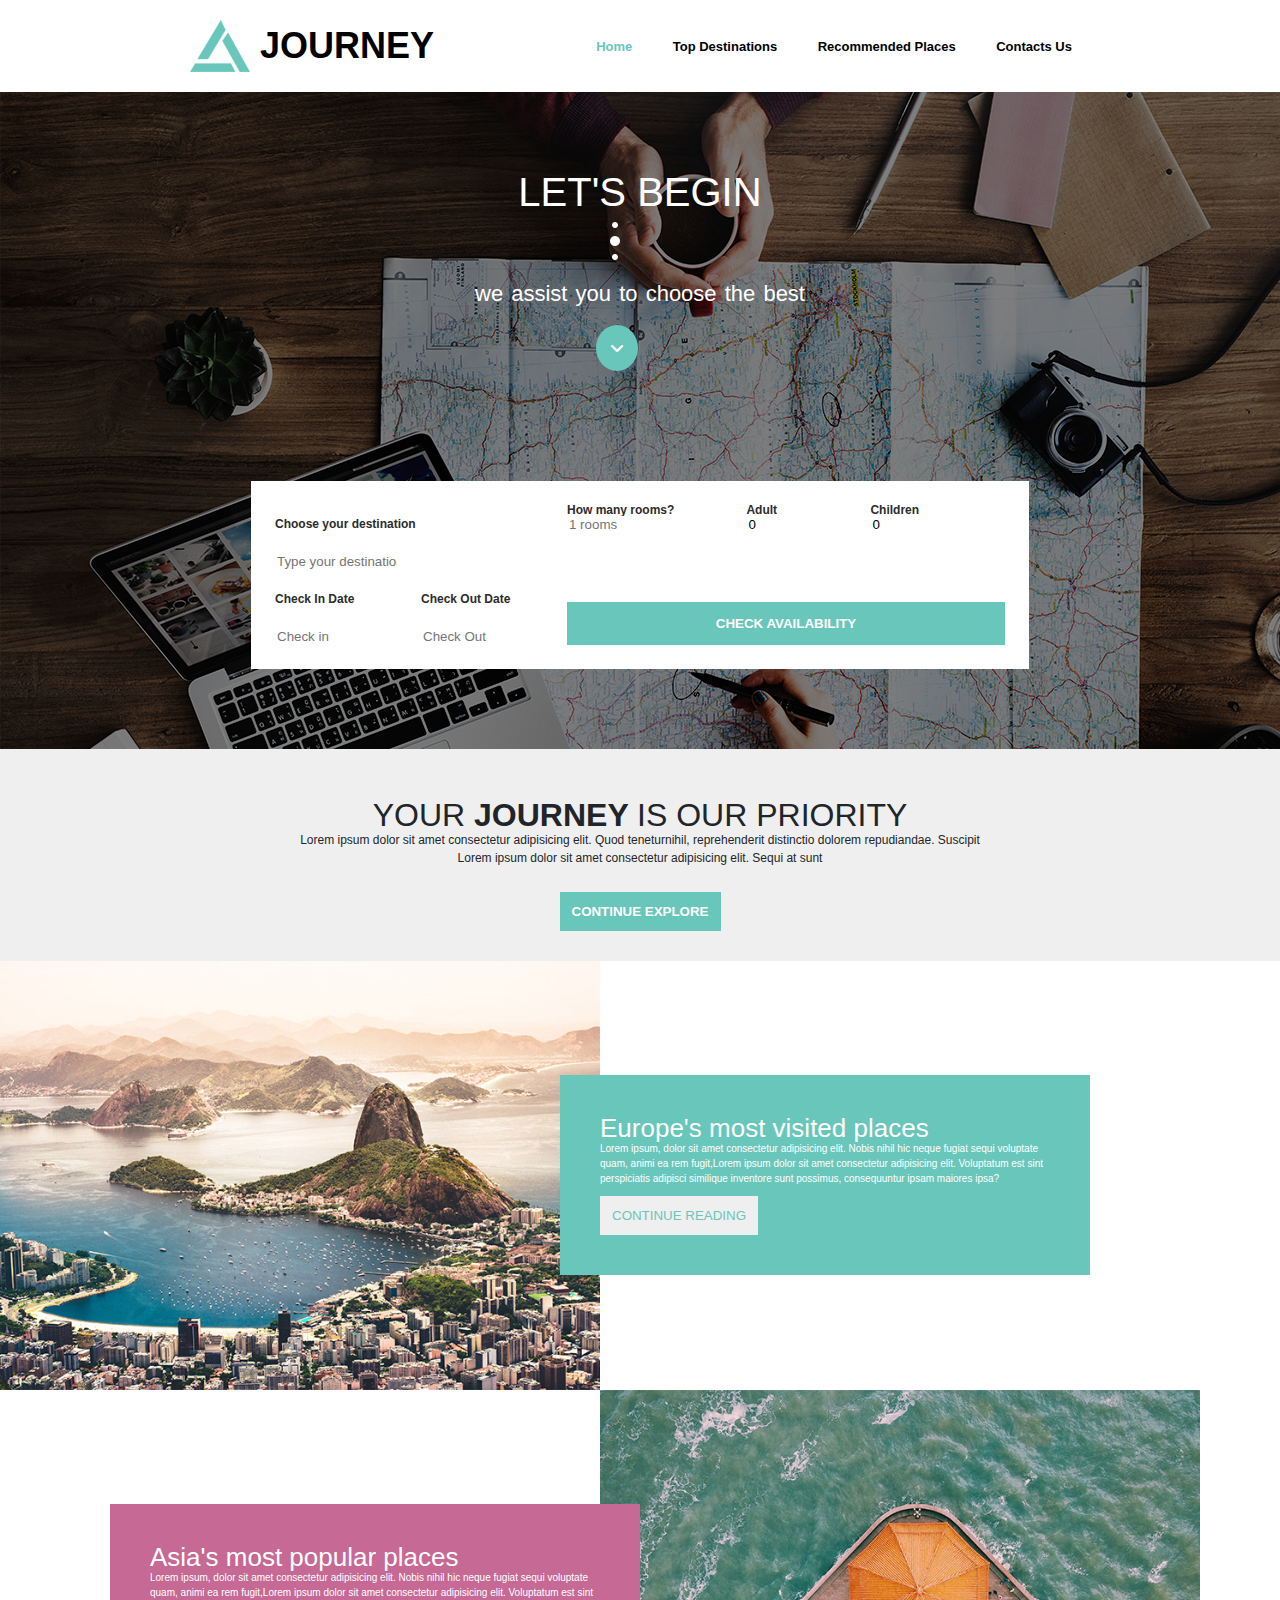
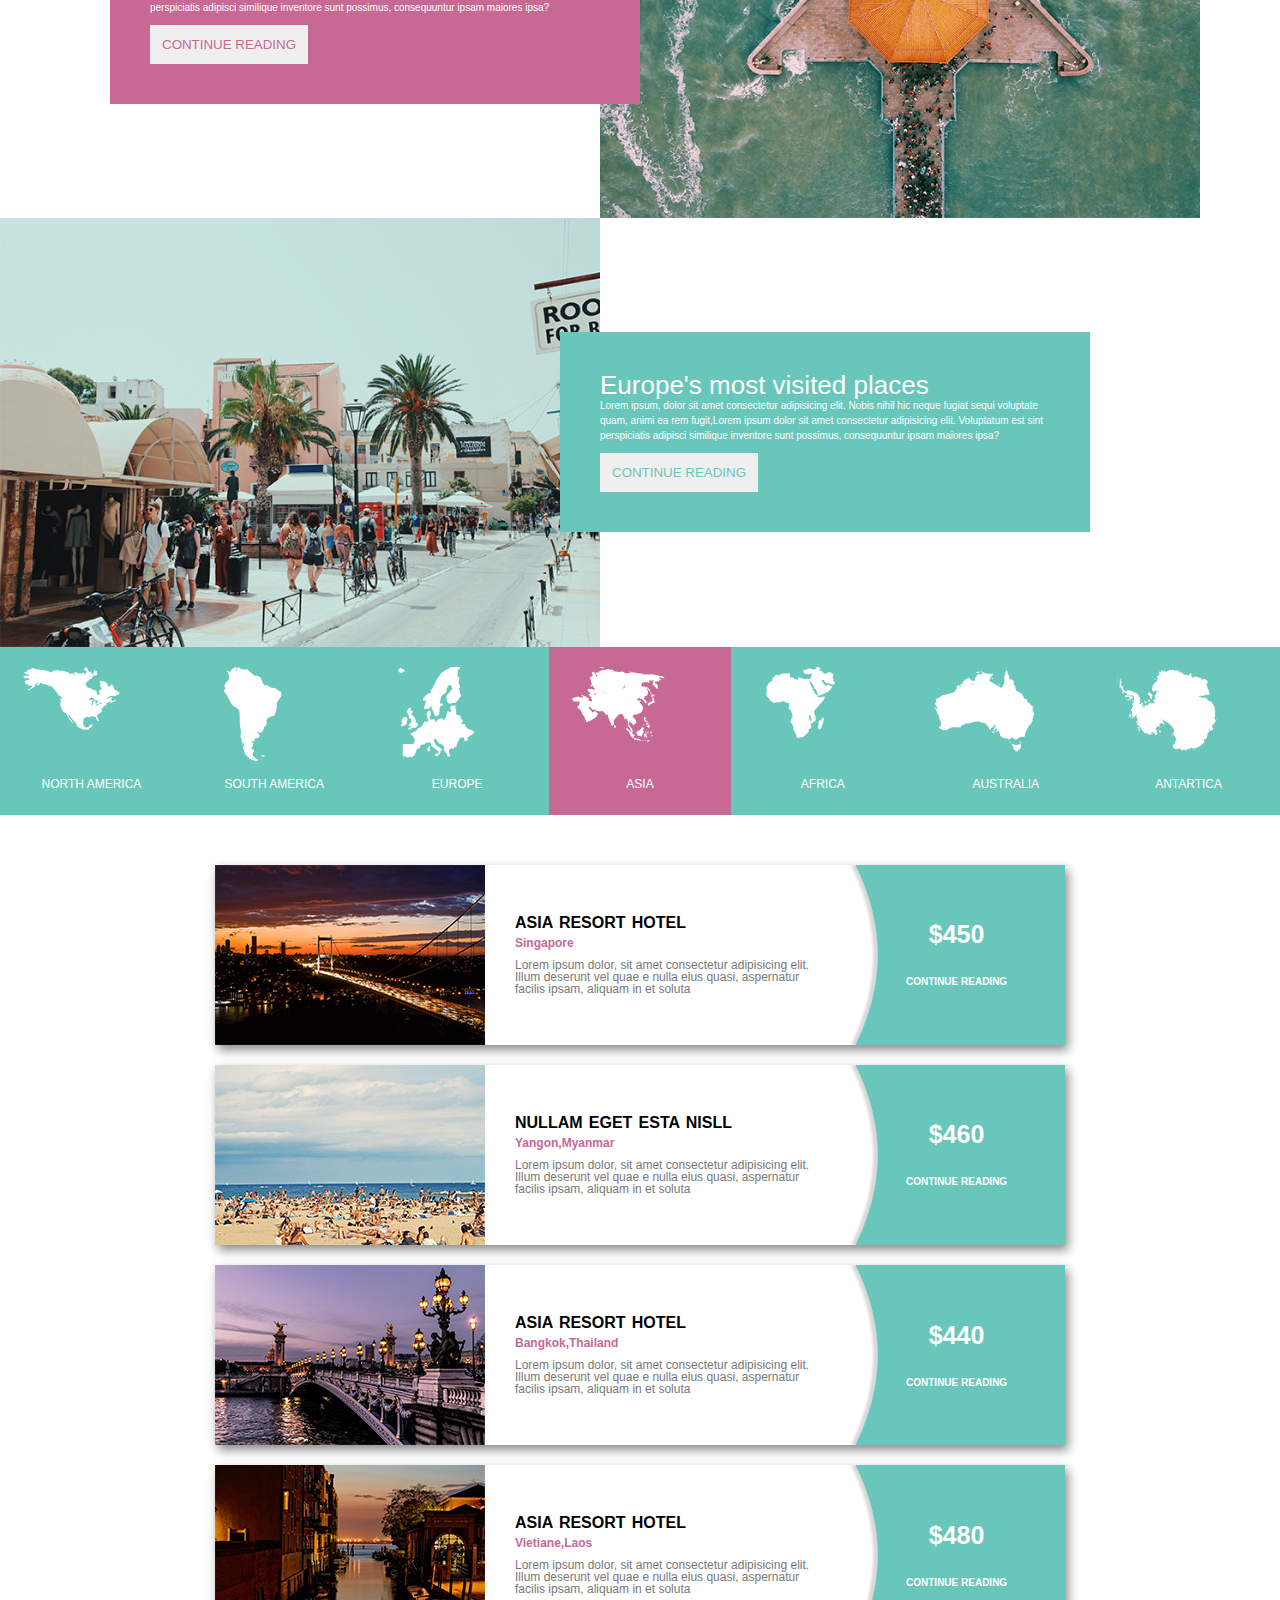
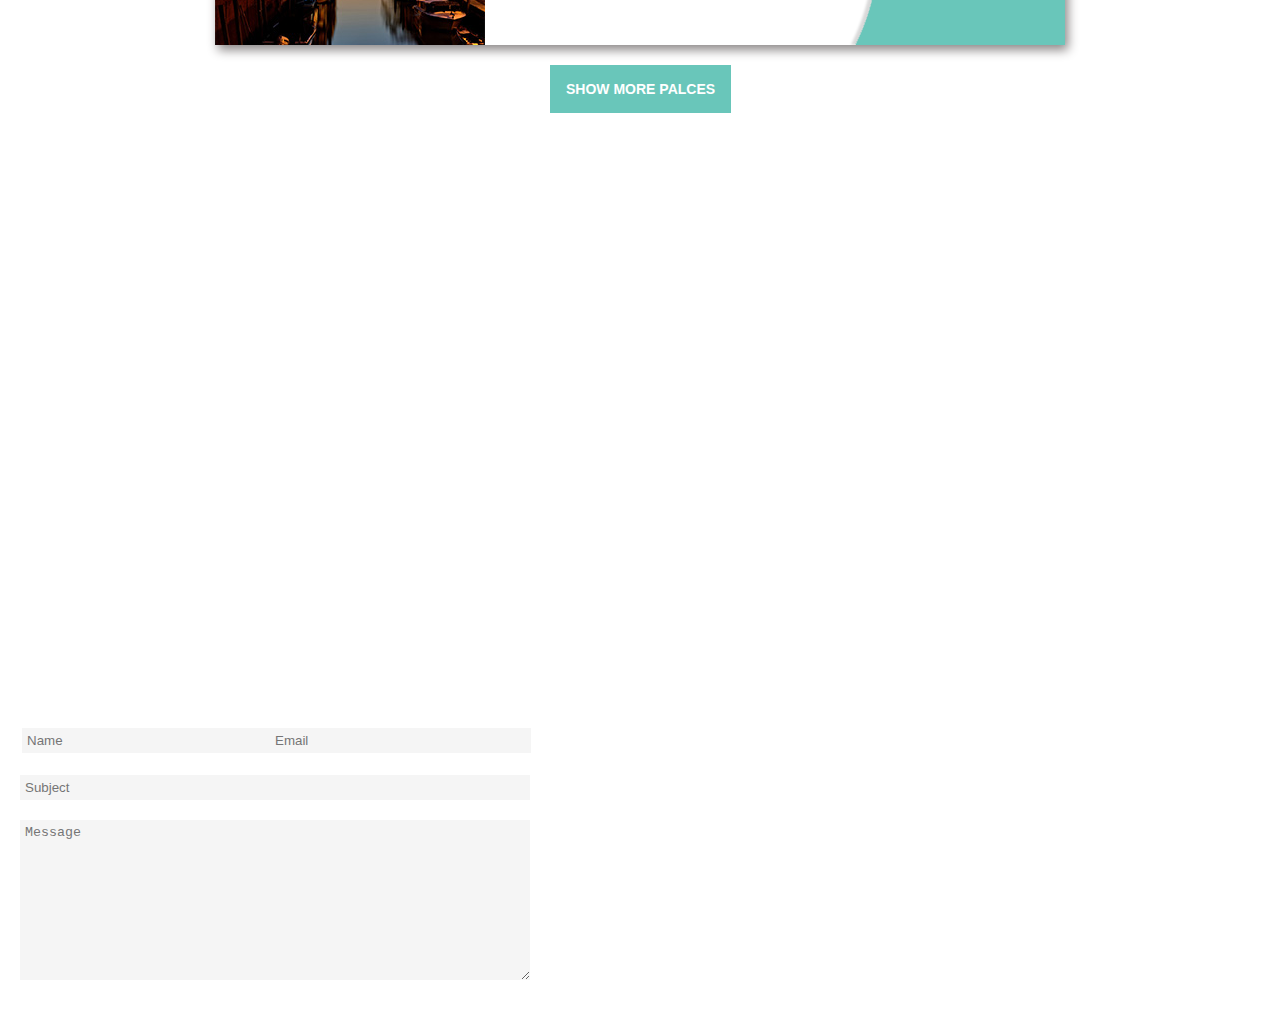
==== Assignment-2/index.html @ e9426e95 "creating a webpage with help of Html & CSS" ====
<!DOCTYPE html>
<html lang="en">
  <head>
    <meta charset="UTF-8" />
    <meta name="viewport" content="width=device-width, initial-scale=1.0" />
    <!-- linking font awesome -->
    <link
      rel="stylesheet"
      href="https://cdnjs.cloudflare.com/ajax/libs/font-awesome/6.0.0/css/all.min.css"
    />
    <!-- linking style sheet -->
    <link rel="stylesheet" href="style.css" />
    <title>Document</title>
  </head>
  <body>
    <!-- header -->
    <header>
      <div class="container flex">
        <img src="assets/logo.png" alt="logo" />
        <span class="logo">JOURNEY</span>
        <nav>
          <a style="color: #69c6ba" href="#">Home</a>
          <a href="#">Top Destinations</a>
          <a href="#">Recommended Places</a>
          <a href="#">Contacts Us</a>
        </nav>
      </div>
    </header>
    <!-- main tag is start from here  -->
    <main>
      <!-- section banner  -->
      <section class="banner">
        <h1>LET'S BEGIN</h1>
        <img class="dot" src="assets/dots-3.png" alt="dots" />
        <p class="bnrtext">we assist you to choose the best</p>
        <i class="fa-solid fa-angle-down" style="color: #ffffff"></i>
        <!-- check availability form portion -->
        <form action="index.html" method="post">
          <div class="flex2">
            <fieldset class="col1">
              <legend>Choose your destination</legend>
              <input type="text" placeholder="Type your destination..." />
              <legend>Check In Date</legend>
              <input type="text" placeholder="Check in" />
            </fieldset>
            <fieldset class="col2">
              <legend>Check Out Date</legend>
              <input type="text" placeholder="Check Out" />
            </fieldset>
            <fieldset class="col3">
              <div class="col-flex">
                <div class="col3-flex">
                  <legend>
                    How many rooms?
                    <input type="number" placeholder="1 rooms" required />
                  </legend>
                  <legend>
                    Adult
                    <input
                      type="number"
                      id="quantity"
                      name="quantity"
                      min="0"
                      max="12"
                      step="1"
                      value="0"
                    />
                  </legend>
                  <legend>
                    Children
                    <input
                      type="number"
                      id="quantity"
                      name="quantity"
                      min="0"
                      max="10"
                      step="1"
                      value="0"
                    />
                  </legend>
                </div>
                <button class="btn">CHECK AVAILABILITY</button>
              </div>
            </fieldset>
          </div>
        </form>
      </section>
      <!-- article portion -->
      <article class="article1">
        <h2>YOUR <span class="highlight"> JOURNEY </span> IS OUR PRIORITY</h2>
        <p class="articletxt">
          Lorem ipsum dolor sit amet consectetur adipisicing elit. Quod
          teneturnihil, reprehenderit distinctio dolorem repudiandae. Suscipit
        </p>
        <p class="articletxt">
          Lorem ipsum dolor sit amet consectetur adipisicing elit. Sequi at sunt
        </p>
        <button class="btn2">CONTINUE EXPLORE</button>
      </article>
      <!-- section2 -->
      <section>
        <div class="flex">
          <figure>
            <img class="articleimg" src="assets/tm-img-01.jpg" alt="europe" />
          </figure>
          <div class="placeinfo">
            <h3>Europe's most visited places</h3>
            <p class="placeP">
              Lorem ipsum, dolor sit amet consectetur adipisicing elit. Nobis
              nihil hic neque fugiat sequi voluptate quam, animi ea rem
              fugit,Lorem ipsum dolor sit amet consectetur adipisicing elit.
              Voluptatum est sint perspiciatis adipisci similique inventore sunt
              possimus, consequuntur ipsam maiores ipsa?
            </p>
            <button class="btn3">CONTINUE READING</button>
          </div>
        </div>
        <div class="flex">
          <div
            style="margin-left: 110px; background-color: #c66995"
            class="placeinfo"
          >
            <h3>Asia's most popular places</h3>
            <p class="placeP">
              Lorem ipsum, dolor sit amet consectetur adipisicing elit. Nobis
              nihil hic neque fugiat sequi voluptate quam, animi ea rem
              fugit,Lorem ipsum dolor sit amet consectetur adipisicing elit.
              Voluptatum est sint perspiciatis adipisci similique inventore sunt
              possimus, consequuntur ipsam maiores ipsa?
            </p>
            <button style="color: #c66995" class="btn3">
              CONTINUE READING
            </button>
          </div>
          <figure>
            <img
              style="margin-left: 600px"
              class="articleimg"
              src="assets/tm-img-02.jpg"
              alt="europe"
            />
          </figure>
        </div>
        <div class="flex">
          <figure>
            <img class="articleimg" src="assets/tm-img-03.jpg" alt="europe" />
          </figure>
          <div class="placeinfo">
            <h3>Europe's most visited places</h3>
            <p class="placeP">
              Lorem ipsum, dolor sit amet consectetur adipisicing elit. Nobis
              nihil hic neque fugiat sequi voluptate quam, animi ea rem
              fugit,Lorem ipsum dolor sit amet consectetur adipisicing elit.
              Voluptatum est sint perspiciatis adipisci similique inventore sunt
              possimus, consequuntur ipsam maiores ipsa?
            </p>
            <button class="btn3">CONTINUE READING</button>
          </div>
        </div>
      </section>
      <!-- map section -->
      <section class="sectionmap">
        <figure class="map">
          <img src="assets/north-america.png" alt="mapimg" />
          <p>NORTH AMERICA</p>
        </figure>
        <figure class="map">
          <img src="assets/south-america.png" alt="mapimg" />
          <p>SOUTH AMERICA</p>
        </figure>
        <figure class="map">
          <img src="assets/europe.png" alt="mapimg" />
          <p>EUROPE</p>
        </figure>
        <figure style="background-color: #c66995" class="map">
          <img src="assets/asia.png" alt="mapimg" />
          <p>ASIA</p>
        </figure>
        <figure class="map">
          <img src="assets/africa.png" alt="mapimg" />
          <p>AFRICA</p>
        </figure>
        <figure class="map">
          <img src="assets/australia.png" alt="mapimg" />
          <p>AUSTRALIA</p>
        </figure>
        <figure class="map">
          <img src="assets/antartica.png" alt="mapimg" />
          <p>ANTARTICA</p>
        </figure>
      </section>
      <!-- card section -->
      <section class="cards">
        <figure class="container card">
          <img src="assets/tm-img-07.jpg" alt="img" />
          <div class="cardtxt">
            <h4>ASIA RESORT HOTEL</h4>
            <span class="countryname">Singapore</span>
            <p class="cardp">
              Lorem ipsum dolor, sit amet consectetur adipisicing elit. Illum
              deserunt vel quae e nulla eius quasi, aspernatur facilis ipsam,
              aliquam in et soluta
            </p>
          </div>
          <img class="curve" src="assets/button-curve.png" alt="curveimg" />
          <div class="cardmoney">
            <span>$450</span>
            <p>CONTINUE READING</p>
          </div>
        </figure>
        <figure class="container card">
          <img src="assets/tm-img-06.jpg" alt="img" />
          <div class="cardtxt">
            <h4>NULLAM EGET ESTA NISLL</h4>
            <span class="countryname">Yangon,Myanmar</span>
            <p class="cardp">
              Lorem ipsum dolor, sit amet consectetur adipisicing elit. Illum
              deserunt vel quae e nulla eius quasi, aspernatur facilis ipsam,
              aliquam in et soluta
            </p>
          </div>
          <img class="curve" src="assets/button-curve.png" alt="curveimg" />
          <div class="cardmoney">
            <span>$460</span>
            <p>CONTINUE READING</p>
          </div>
        </figure>
        <figure class="container card">
          <img src="assets/tm-img-05.jpg" alt="img" />
          <div class="cardtxt">
            <h4>ASIA RESORT HOTEL</h4>
            <span class="countryname">Bangkok,Thailand</span>
            <p class="cardp">
              Lorem ipsum dolor, sit amet consectetur adipisicing elit. Illum
              deserunt vel quae e nulla eius quasi, aspernatur facilis ipsam,
              aliquam in et soluta
            </p>
          </div>
          <img class="curve" src="assets/button-curve.png" alt="curveimg" />
          <div class="cardmoney">
            <span>$440</span>
            <p>CONTINUE READING</p>
          </div>
        </figure>
        <figure class="container card">
          <img src="assets/tm-img-04.jpg" alt="img" />
          <div class="cardtxt">
            <h4>ASIA RESORT HOTEL</h4>
            <span class="countryname">Vietiane,Laos</span>
            <p class="cardp">
              Lorem ipsum dolor, sit amet consectetur adipisicing elit. Illum
              deserunt vel quae e nulla eius quasi, aspernatur facilis ipsam,
              aliquam in et soluta
            </p>
          </div>
          <img class="curve" src="assets/button-curve.png" alt="curveimg" />
          <div class="cardmoney">
            <span>$480</span>
            <p>CONTINUE READING</p>
          </div>
        </figure>
        <button class="btn4">SHOW MORE PALCES</button>
      </section>
      <!-- contact us section  -->
      <section class="contact">
        <iframe
          src="https://www.google.com/maps/embed?pb=!1m18!1m12!1m3!1d57173176.00670386!2d100!3d28.999999999999996!2m3!1f0!2f0!3f0!3m2!1i1024!2i768!4f13.1!3m3!1m2!1s0x3663f18a24cbe857%3A0xa9416bfcd3a0f459!2sAsia!5e0!3m2!1sen!2sin!4v1702929101754!5m2!1sen!2sin"
          width="100%"
          height="500"
          style="border: 0"
          allowfullscreen=""
          loading="lazy"
          referrerpolicy="no-referrer-when-downgrade"
        >
        </iframe>
        <div class="overlay"></div>
        <form class="map-form" action="submit" style="position: absolute">
          <div class="flex-inp">
            <input class="inp" type="text" placeholder="Name" />
            <input class="inp" type="email" placeholder="Email" />
          </div>
          <input class="inp" type="text" placeholder="Subject" />
          <textarea
            class="inp"
            style="border: none"
            name="message"
            cols="30"
            rows="10"
            placeholder="Message"
          ></textarea>
        </form>
      </section>
      
    </main>
  </body>
</html>
---- Assignment-2/style.css ----
/* http://meyerweb.com/eric/tools/css/reset/ 
   v2.0 | 20110126
   License: none (public domain)
*/

html,
body,
div,
span,
applet,
object,
iframe,
h1,
h2,
h3,
h4,
h5,
h6,
p,
blockquote,
pre,
a,
abbr,
acronym,
address,
big,
cite,
code,
del,
dfn,
em,
img,
ins,
kbd,
q,
s,
samp,
small,
strike,
strong,
sub,
sup,
tt,
var,
b,
u,
i,
center,
dl,
dt,
dd,
ol,
ul,
li,
fieldset,
form,
label,
legend,
table,
caption,
tbody,
tfoot,
thead,
tr,
th,
td,
article,
aside,
canvas,
details,
embed,
figure,
figcaption,
footer,
header,
hgroup,
menu,
nav,
output,
ruby,
section,
summary,
time,
mark,
audio,
video {
  margin: 0;
  padding: 0;
  border: 0;
  font-size: 100%;
  font: inherit;
  vertical-align: baseline;
}
/* HTML5 display-role reset for older browsers */
article,
aside,
details,
figcaption,
figure,
footer,
header,
hgroup,
menu,
nav,
section {
  display: block;
}
body {
  line-height: 1;
}
ol,
ul {
  list-style: none;
}
blockquote,
q {
  quotes: none;
}
blockquote:before,
blockquote:after,
q:before,
q:after {
  content: '';
  content: none;
}
table {
  border-collapse: collapse;
  border-spacing: 0;
}
/* general */
body {
  font-family: sans-serif;
}
.container {
  max-width: 900px;
  margin: 0 auto;
}
.flex {
  display: flex;
  justify-content: space-between;
  align-items: center;
}
.flex2 {
  display: flex;
  align-items: flex-end;
}
/* header */
header {
  padding: 20px;
}
.logo {
  font-size: 36px;
  font-weight: 700;
  margin: 0px 100px 0px 10px;
}
nav {
  margin-left: 44px;
}
a {
  text-decoration: none;
  color: black;
  padding: 0px 18px;
  font-size: 13px;
  font-weight: 700;
}
/* banner */
h1 {
  font-size: 40px;
  color: white;
  text-align: center;
}
.dot {
  margin: 10px 0px 10px 530px;
}
.banner {
  background: linear-gradient(to right, rgba(0, 0, 0, 0.5), rgba(0, 0, 0, 0.5)),
    url(assets/banner.jpg);
  padding: 80px 80px 50px 80px;
}
.bnrtext {
  font-size: 22px;
  margin: 10px 0px;
  color: white;
  text-align: center;
  word-spacing: 2px;
}
.fa-angle-down {
  color: #fff;
  background-color: #69c6ba;
  padding: 15px;
  border-radius: 100%;
  margin: 10px 0px 80px 516px;
}
form {
  background-color: white;
  width: 730px;
  margin: 30px auto;
  padding: 0px 24px 24px 24px;
  display: flex;
  justify-content: space-between;
}
legend {
  font-size: 12px;
  font-weight: 700;
  color: rgb(44, 44, 44);
  margin: 23px 0px;
}
input {
  width: 120px;
  border: none;
}
.col1 {
  flex: 0 1 20%;
}
.col2 {
  flex: 0 1 20%;
  display: flex;
}
.col3 {
  flex: 0 1 60%;
}
.col-flex {
  display: flex;
  flex-direction: column;
}
.col3-flex {
  display: flex;
  justify-content: space-between;
}
.btn {
  border: none;
  font-weight: 600;
  color: #fff;
  background-color: #69c6ba;
  padding: 14px 0px;
  margin-top: 46px;
}
/* Article portion  */
.article1 {
  background-color: #efefef;
  padding: 50px 0 30px 0;
  text-align: center;
}
h2 {
  font-size: 32px;
  color: #212529;
}
.highlight {
  font-weight: 700;
  color: #212529;
}
.articletxt {
  line-height: 1.5;
  font-size: 12px;
  color: #212529;
}
.btn2 {
  border: none;
  font-weight: 600;
  color: #fff;
  background-color: #69c6ba;
  padding: 12px;
  margin-top: 25px;
}
/* section2 */
figure {
  flex: 0 1 50%;
  display: flex;
}
.articleimg {
  max-width: 600px;
}
.placeinfo {
  background-color: #69c6ba;
  padding: 40px;
  width: 450px;
  position: absolute;
  margin-left: 560px;
}
h3 {
  font-size: 26px;
  color: white;
}
.placeP {
  color: #fff;
  font-size: 10px;
  line-height: 1.5;
}
.btn3 {
  color: #69c6ba;
  border: none;
  padding: 12px;
  margin-top: 10px;
}
/* sectionmap */
.sectionmap {
  display: flex;
}
.map img {
  max-width: 100px;
}
.map {
  background-color: #69c6ba;
  display: flex;
  padding: 20px;
  flex-direction: column;
}
.map p {
  text-align: center;
  color: #fff;
  padding: 5px;
  margin-top: 6px;
  font-size: 12px;
}
/* card section */
.cards {
  padding: 50px;
}
.card {
  align-items: center;
  margin-bottom: 20px;
  max-width: 850px;
  box-shadow: 3px 5px 10px 0 rgb(139 135 135);
}
h4 {
  font-size: 16px;
  font-weight: 700;
  word-spacing: 1.8px;
}
.countryname {
  font-size: 12px;
  font-weight: 600;
  color: #c66995;
  display: block;
  padding: 6px 0 10px 0;
}
.cardp {
  font-size: 12px;
  color: rgb(120, 119, 119);
}
.cardtxt {
  padding: 30px;
}
.curve {
  position: absolute;
  margin-left: 630px;
}
.cardmoney {
  background-color: #69c6ba;
  padding: 57.6px;
}
.cardmoney span {
  color: #fff;
  font-size: 25px;
  font-weight: 700;
  padding: 23px;
}
.cardmoney p {
  color: #fff;
  font-size: 10px;
  font-weight: 600;
  text-align: center;
  margin-top: 30px;
}
.btn4 {
  color: #fff;
  border: none;
  font-size: 14px;
  font-weight: 600;
  background-color: #69c6ba;
  padding: 16px;
  margin-left: 500px;
}
/* contact us portion */
.map-form {
  background-color: #fff;
  padding: 20px;
  width: 500px;
  display: flex;
  flex-direction: column;
}
.inp {
  margin: 10px 0;

  background-color: #f5f5f5;
  width: 100%;
  padding: 5px;
}
.flex-inp {
  padding: 2px;
  display: flex;
  justify-content: space-between;
}
.flex-inp input {
  margin-right: -13px;
}
.contact {
  position: relative;
}
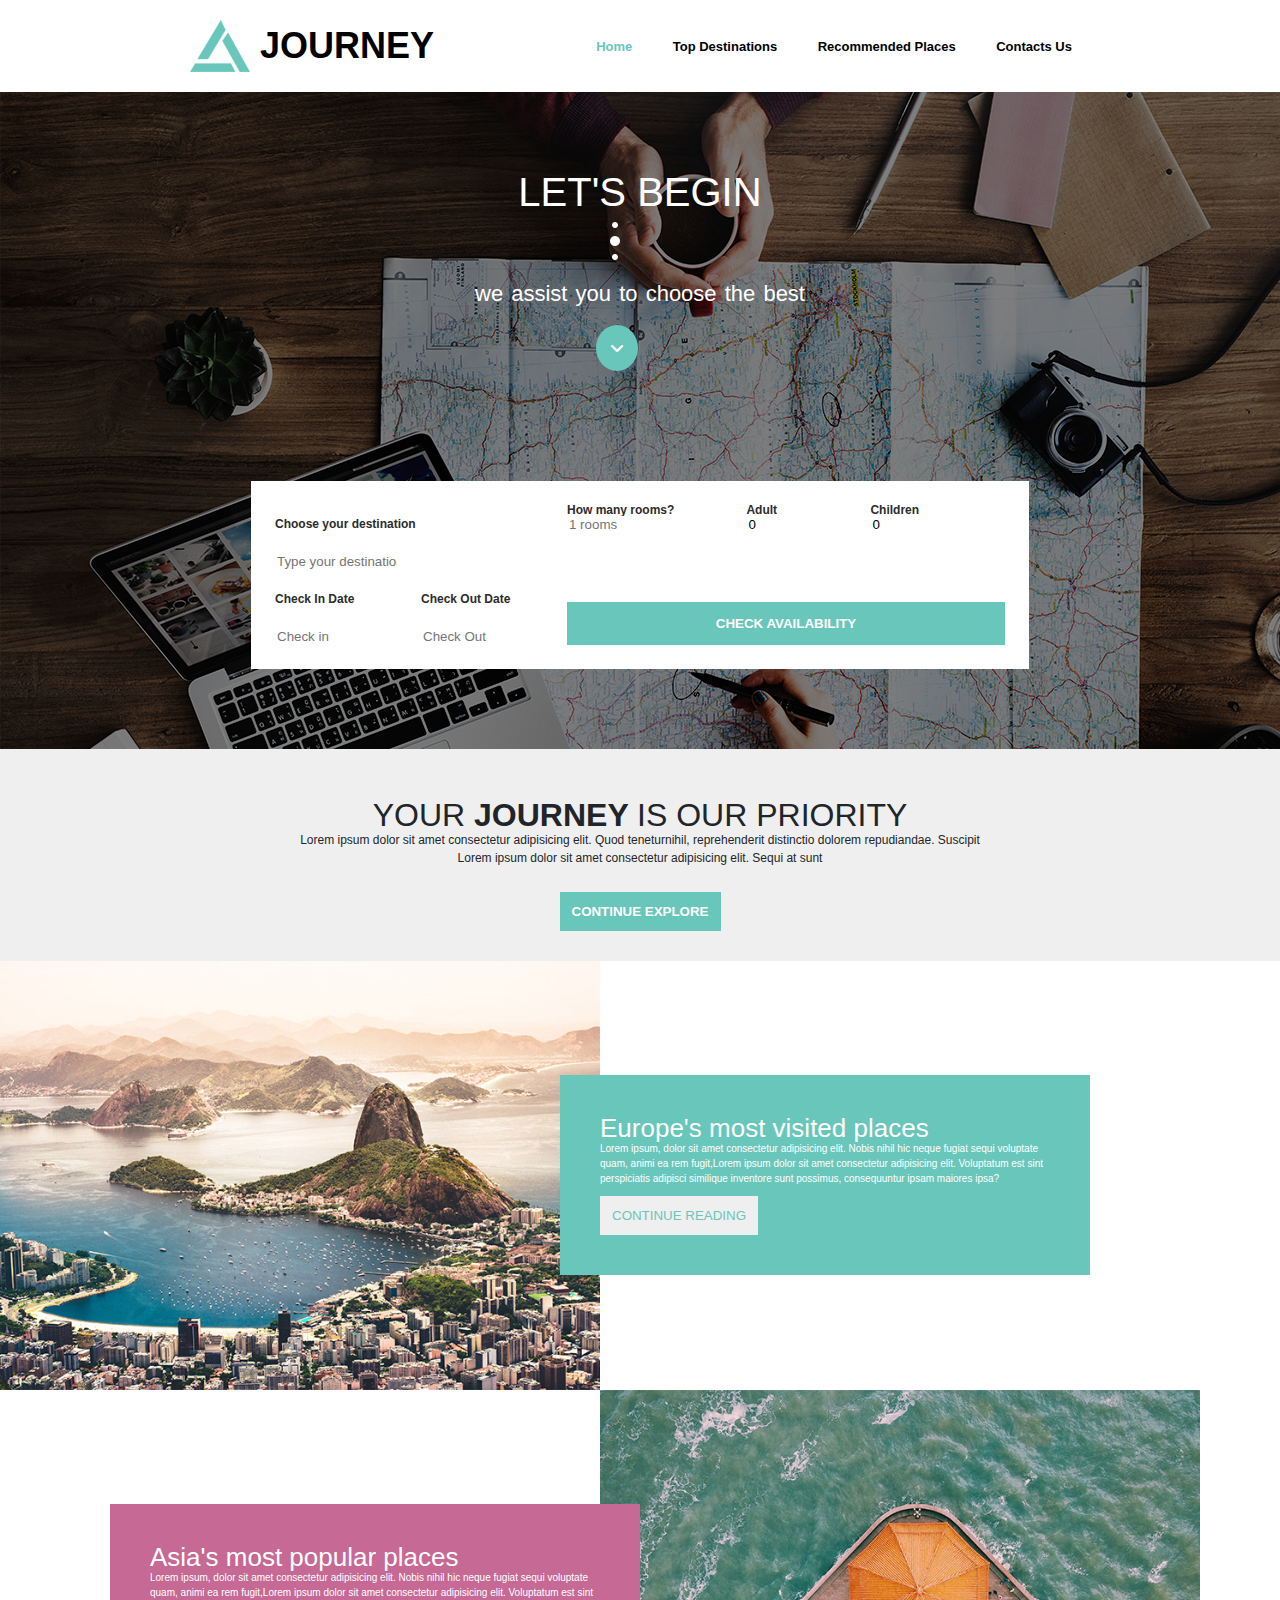
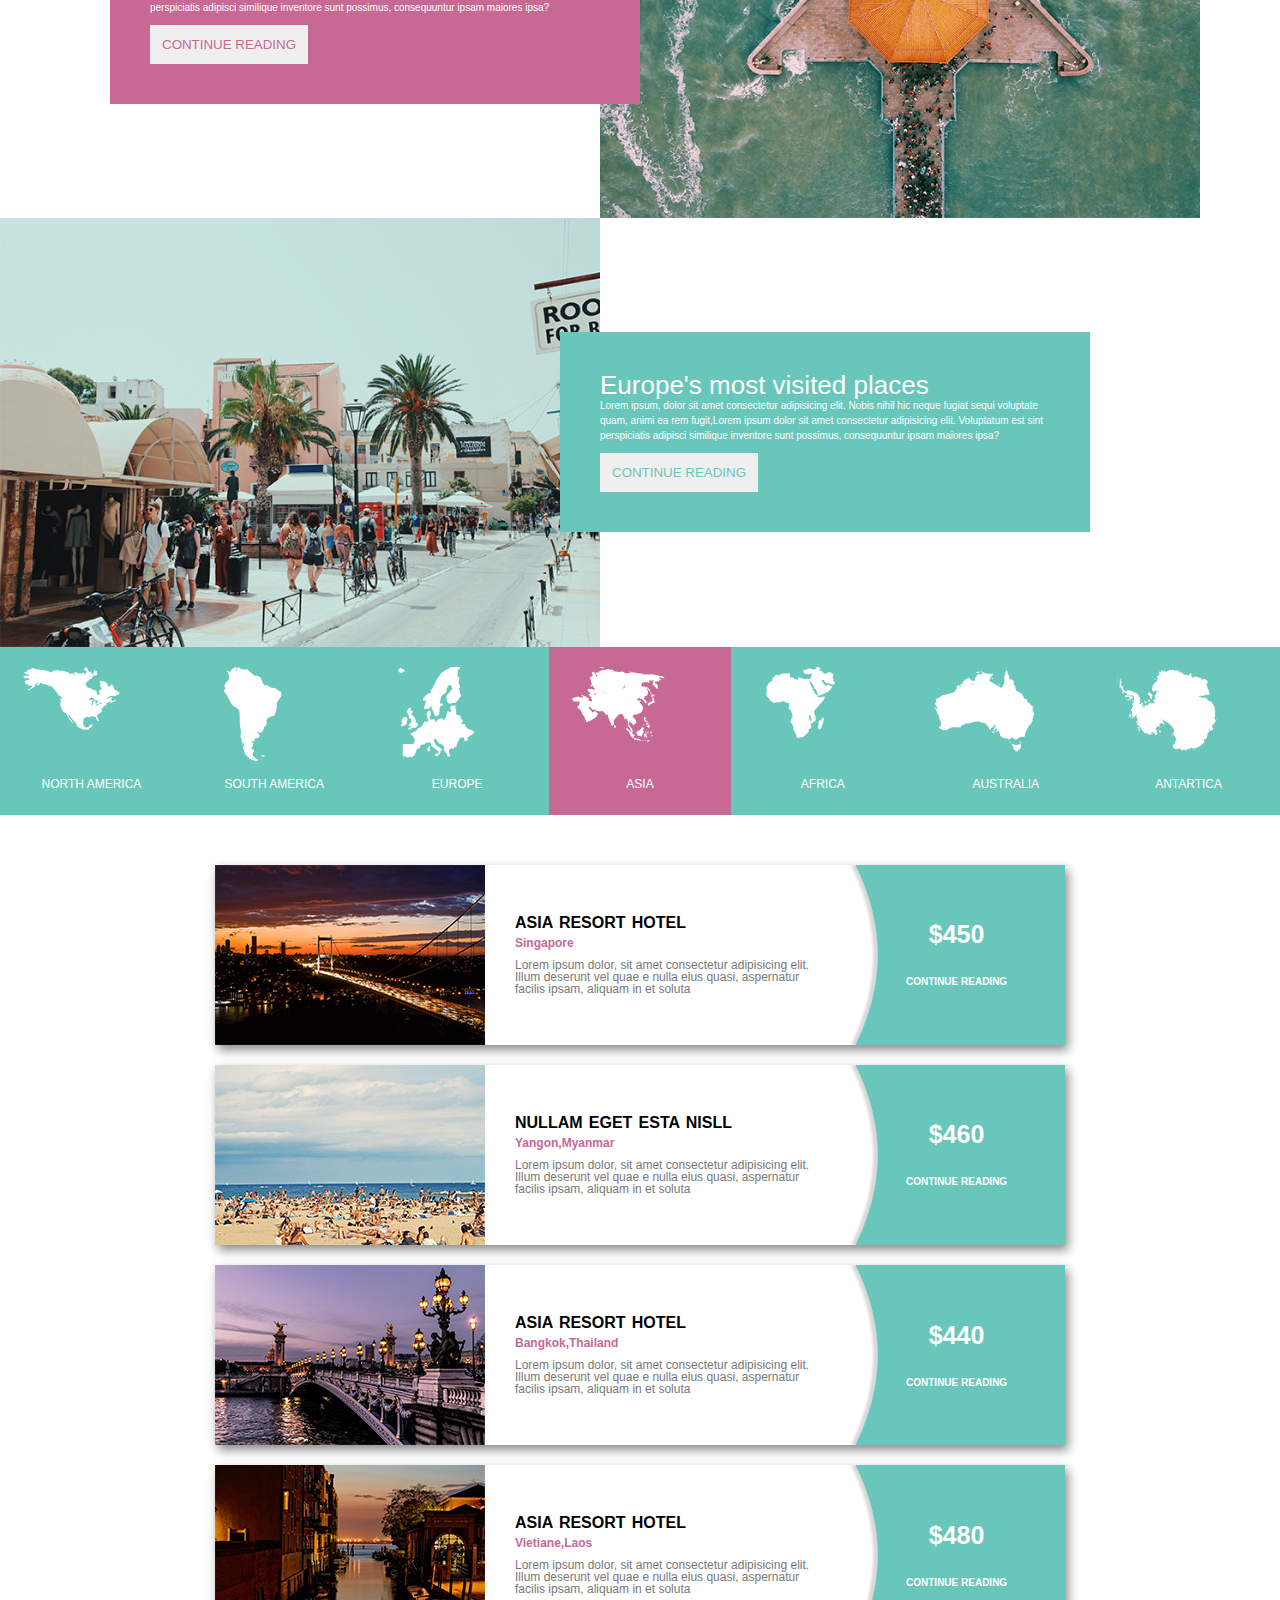
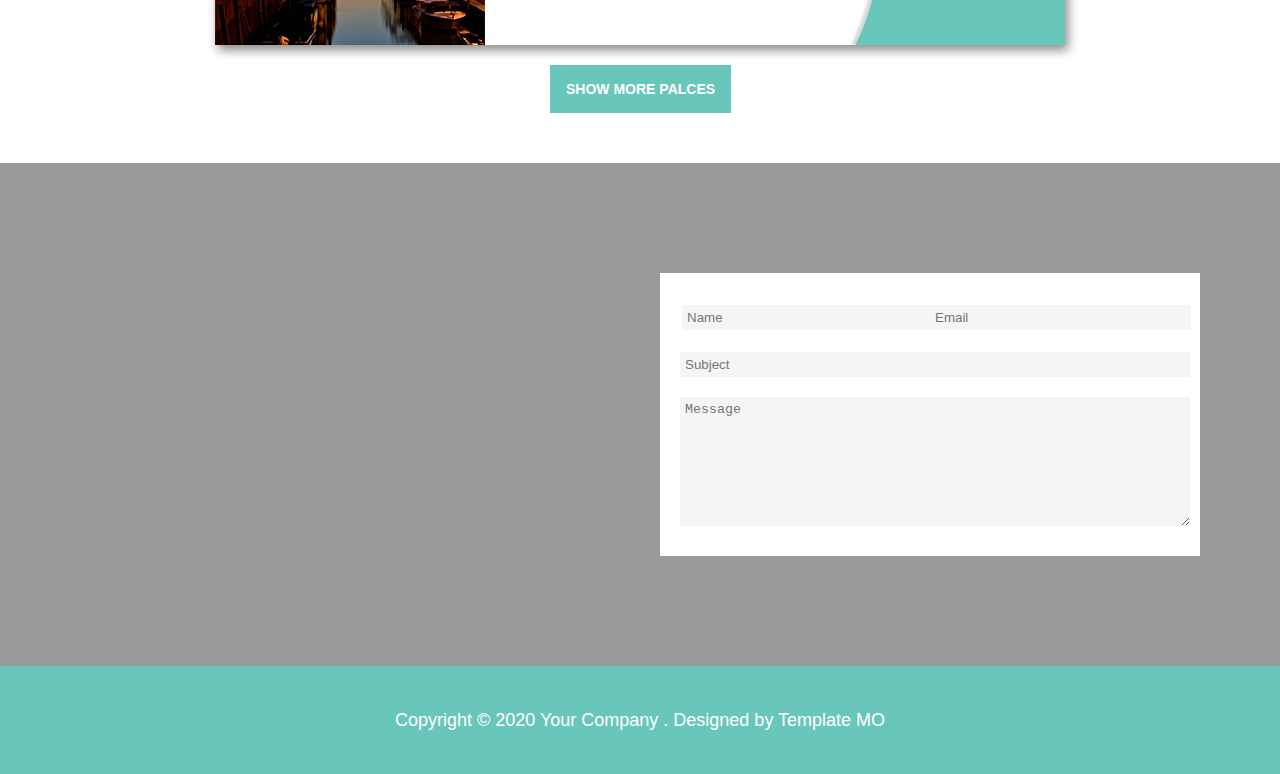
==== commit 723f2c1c: "adding a footer part" ====
--- a/Assignment-2/index.html
+++ b/Assignment-2/index.html
@@ -261,36 +261,38 @@
         </figure>
         <button class="btn4">SHOW MORE PALCES</button>
       </section>
-      <!-- contact us section  -->
-      <section class="contact">
-        <iframe
-          src="https://www.google.com/maps/embed?pb=!1m18!1m12!1m3!1d57173176.00670386!2d100!3d28.999999999999996!2m3!1f0!2f0!3f0!3m2!1i1024!2i768!4f13.1!3m3!1m2!1s0x3663f18a24cbe857%3A0xa9416bfcd3a0f459!2sAsia!5e0!3m2!1sen!2sin!4v1702929101754!5m2!1sen!2sin"
-          width="100%"
-          height="500"
-          style="border: 0"
-          allowfullscreen=""
-          loading="lazy"
-          referrerpolicy="no-referrer-when-downgrade"
-        >
-        </iframe>
-        <div class="overlay"></div>
-        <form class="map-form" action="submit" style="position: absolute">
-          <div class="flex-inp">
-            <input class="inp" type="text" placeholder="Name" />
-            <input class="inp" type="email" placeholder="Email" />
-          </div>
-          <input class="inp" type="text" placeholder="Subject" />
-          <textarea
-            class="inp"
-            style="border: none"
-            name="message"
-            cols="30"
-            rows="10"
-            placeholder="Message"
-          ></textarea>
-        </form>
-      </section>
-      
     </main>
+    <!-- contact us section  -->
+    <section class="contact">
+      <iframe
+        src="https://www.google.com/maps/embed?pb=!1m18!1m12!1m3!1d57173176.00670386!2d100!3d28.999999999999996!2m3!1f0!2f0!3f0!3m2!1i1024!2i768!4f13.1!3m3!1m2!1s0x3663f18a24cbe857%3A0xa9416bfcd3a0f459!2sAsia!5e0!3m2!1sen!2sin!4v1702929101754!5m2!1sen!2sin"
+        width="100%"
+        height="500"
+        style="border: 0"
+        allowfullscreen=""
+        loading="lazy"
+        referrerpolicy="no-referrer-when-downgrade"
+      >
+      </iframe>
+      <div class="overlay"></div>
+      <form class="map-form" action="submit" style="position: absolute">
+        <div class="flex-inp">
+          <input class="inp" type="text" placeholder="Name" />
+          <input class="inp" type="email" placeholder="Email" />
+        </div>
+        <input class="inp" type="text" placeholder="Subject" />
+        <textarea
+          class="inp"
+          style="border: none"
+          name="message"
+          cols="30"
+          rows="10"
+          placeholder="Message"
+        ></textarea>
+      </form>
+    </section>
+    <footer>
+      <p>Copyright © 2020 Your Company . Designed by Template MO</p>
+    </footer>
   </body>
 </html>
--- a/Assignment-2/style.css
+++ b/Assignment-2/style.css
@@ -397,3 +397,25 @@
 .contact {
   position: relative;
 }
+.overlay {
+  position: absolute;
+  left: 0;
+  top: 0;
+  bottom: 0;
+  right: 0;
+  background-color: rgba(0, 0, 0, 0.4);
+}
+.map-form {
+  position: absolute;
+  top: 80px;
+  bottom: 80px;
+  right: 80px;
+}
+/* footer */
+footer {
+  background-color: #69c6ba;
+  text-align: center;
+  color: #fff;
+  padding: 45px;
+  font-size: 18px;
+}
